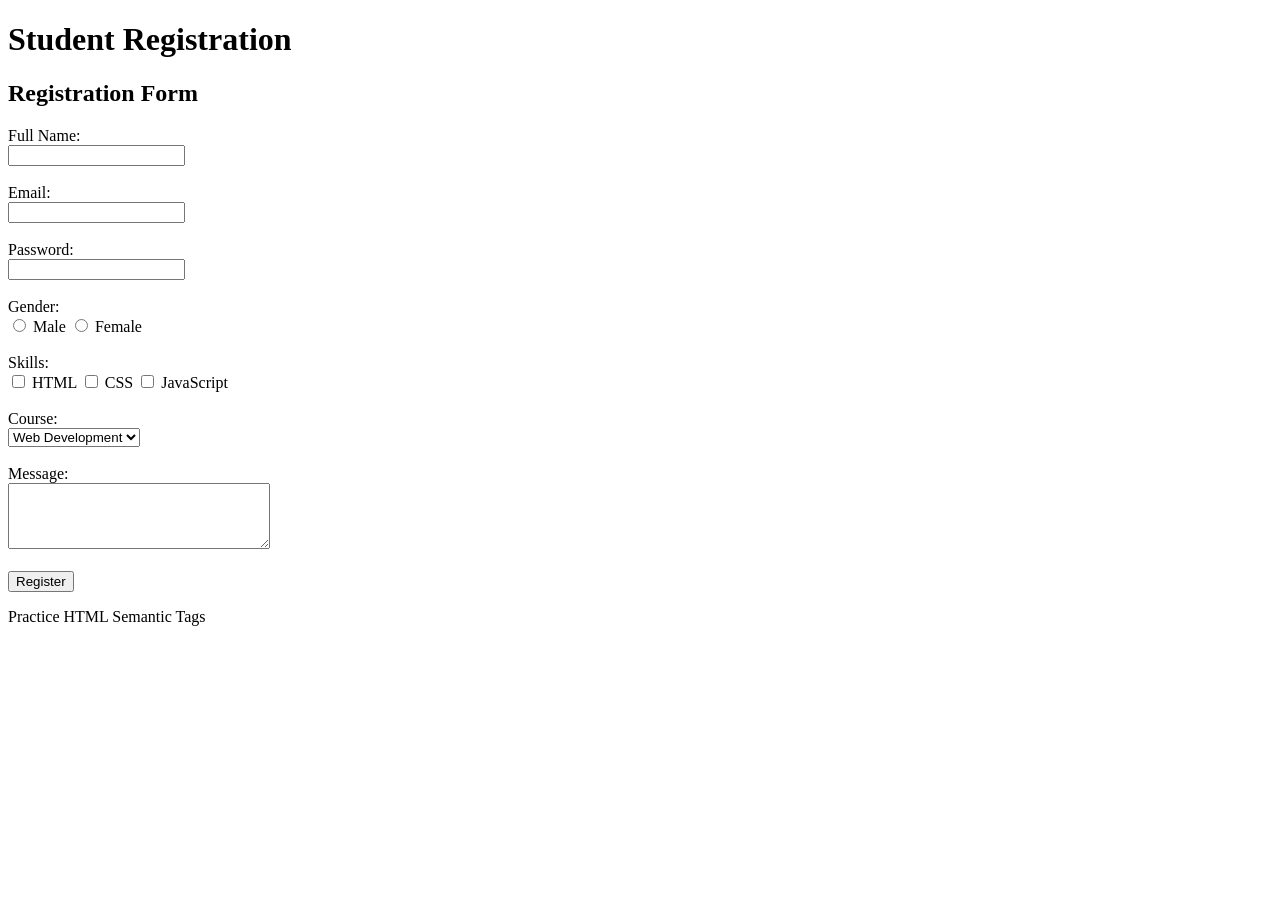
==== index.html @ 50c59042 "html practise" ====
<!DOCTYPE html>
<html lang="en">

<head>
    <meta charset="UTF-8">
    <title>Semantic Form Practice</title>
</head>

<body>

    <header>
        <h1>Student Registration</h1>
    </header>

    <main>

        <section>
            <h2>Registration Form</h2>

            <form>

                <label for="name">Full Name:</label><br>
                <input type="text" id="name" name="name"><br><br>

                <label for="email">Email:</label><br>
                <input type="email" id="email" name="email"><br><br>

                <label for="password">Password:</label><br>
                <input type="password" id="password" name="password"><br><br>

                <label>Gender:</label><br>
                <input type="radio" name="gender"> Male
                <input type="radio" name="gender"> Female<br><br>

                <label>Skills:</label><br>
                <input type="checkbox"> HTML
                <input type="checkbox"> CSS
                <input type="checkbox"> JavaScript<br><br>

                <label for="course">Course:</label><br>
                <select id="course">
                    <option>Web Development</option>
                    <option>Data Science</option>
                    <option>Cyber Security</option>
                </select><br><br>

                <label for="message">Message:</label><br>
                <textarea id="message" rows="4" cols="30"></textarea><br><br>

                <input type="submit" value="Register">

            </form>

        </section>

    </main>

    <footer>
        <p>Practice HTML Semantic Tags</p>
    </footer>

</body>

</html>
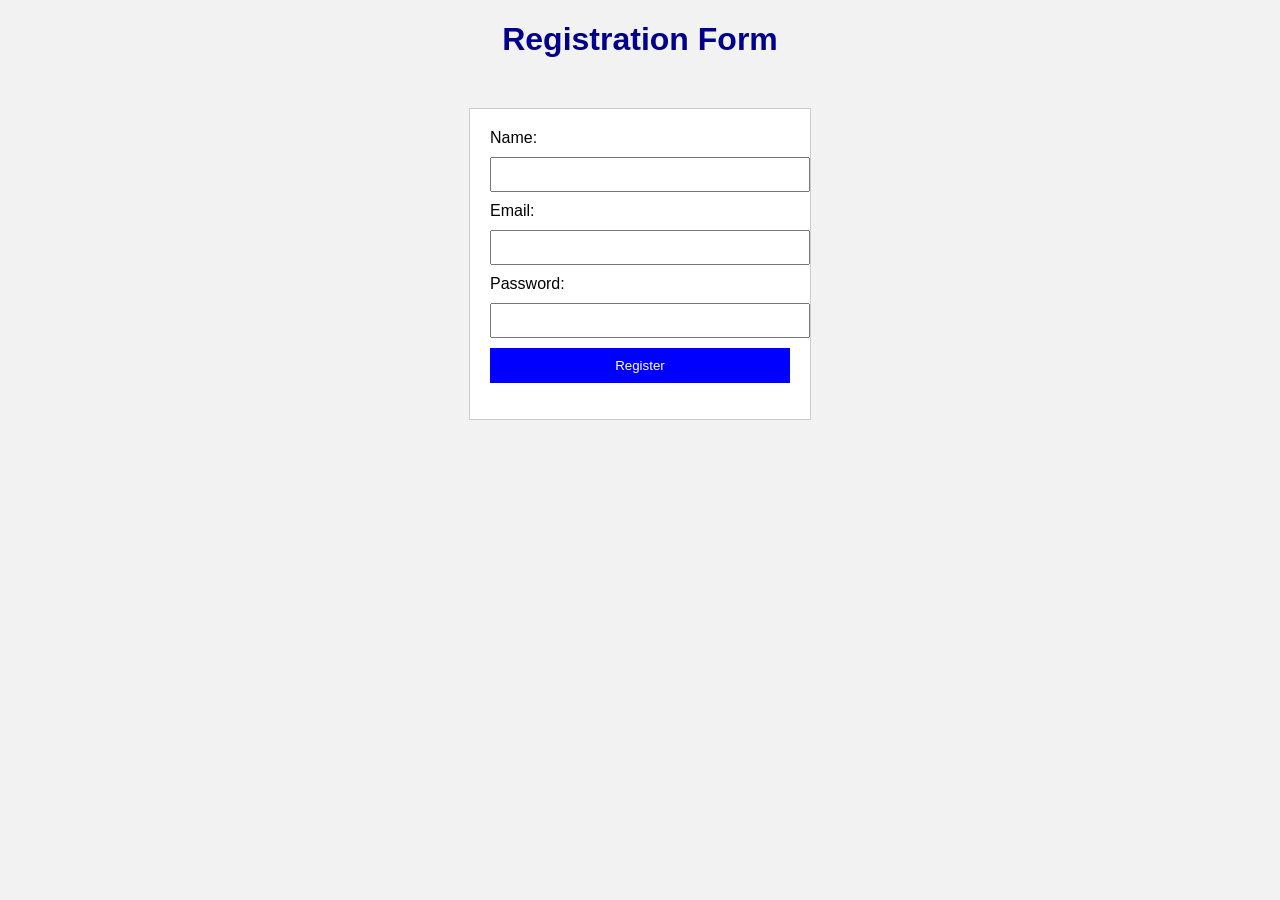
==== commit 861ce526: "html and css practise page" ====
--- a/index.html
+++ b/index.html
@@ -1,64 +1,88 @@
 <!DOCTYPE html>
 <html lang="en">
+<head>
+<meta charset="UTF-8">
+<title>Styled Form</title>
 
-<head>
-    <meta charset="UTF-8">
-    <title>Semantic Form Practice</title>
+<style>
+
+/* Element selector */
+body {
+    font-family: Arial;
+    background-color: #f2f2f2;
+}
+
+/* ID selector */
+#title {
+    text-align: center;
+    color: darkblue;
+}
+
+/* Class selector */
+.form-box {
+    background-color: white;
+    width: 300px;
+    margin: 50px auto; /* center the form */
+    padding: 20px;
+    border: 1px solid #ccc;
+}
+
+/* Input styling */
+input {
+    width: 100%;
+    padding: 8px;       /* inner space */
+    margin: 10px 0;     /* space between inputs */
+}
+
+/* Button styling */
+button {
+    width: 100%;
+    padding: 10px;
+    background-color: blue;
+    color: white;
+    border: none;
+}
+
+</style>
 </head>
 
 <body>
 
-    <header>
-        <h1>Student Registration</h1>
-    </header>
+<header>
+    <h1 id="title">Registration Form</h1>
+</header>
 
-    <main>
+<main>
 
-        <section>
-            <h2>Registration Form</h2>
+<section class="form-box">
 
-            <form>
+<form onsubmit="showMessage(event)">
 
-                <label for="name">Full Name:</label><br>
-                <input type="text" id="name" name="name"><br><br>
+<label>Name:</label>
+<input type="text" required>
 
-                <label for="email">Email:</label><br>
-                <input type="email" id="email" name="email"><br><br>
+<label>Email:</label>
+<input type="email" required>
 
-                <label for="password">Password:</label><br>
-                <input type="password" id="password" name="password"><br><br>
+<label>Password:</label>
+<input type="password" required>
 
-                <label>Gender:</label><br>
-                <input type="radio" name="gender"> Male
-                <input type="radio" name="gender"> Female<br><br>
+<button type="submit">Register</button>
 
-                <label>Skills:</label><br>
-                <input type="checkbox"> HTML
-                <input type="checkbox"> CSS
-                <input type="checkbox"> JavaScript<br><br>
+</form>
 
-                <label for="course">Course:</label><br>
-                <select id="course">
-                    <option>Web Development</option>
-                    <option>Data Science</option>
-                    <option>Cyber Security</option>
-                </select><br><br>
+<p id="successMessage"></p>
 
-                <label for="message">Message:</label><br>
-                <textarea id="message" rows="4" cols="30"></textarea><br><br>
+</section>
 
-                <input type="submit" value="Register">
+</main>
 
-            </form>
-
-        </section>
-
-    </main>
-
-    <footer>
-        <p>Practice HTML Semantic Tags</p>
-    </footer>
+<script>
+function showMessage(event) {
+    event.preventDefault();
+    document.getElementById("successMessage").innerText = "✅ Registration Successful!";
+}
+</script>
 
 </body>
-
 </html>
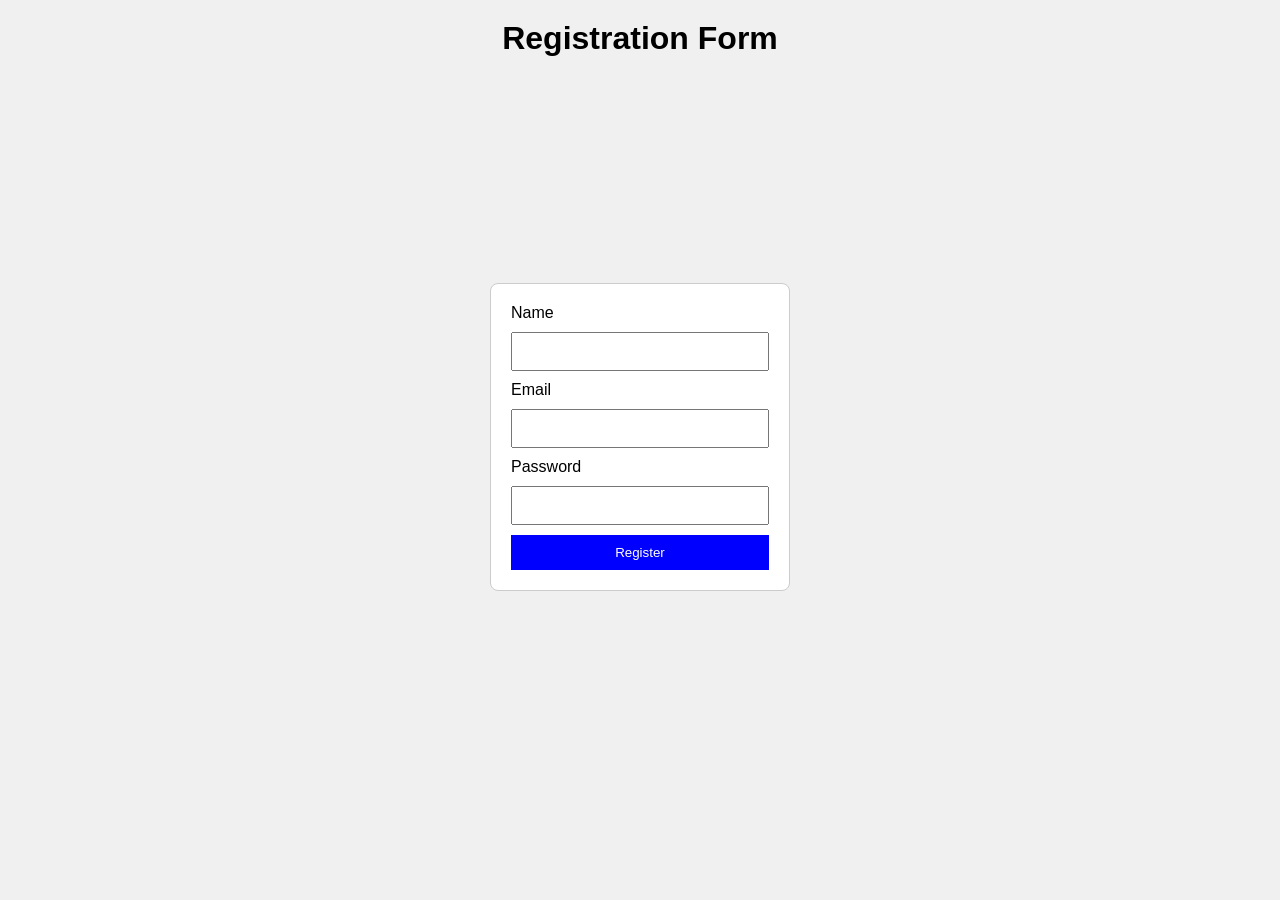
==== commit 4dae1e53: "separating html and css style" ====
--- a/index.html
+++ b/index.html
@@ -1,88 +1,50 @@
 <!DOCTYPE html>
 <html lang="en">
+
 <head>
-<meta charset="UTF-8">
-<title>Styled Form</title>
-
-<style>
-
-/* Element selector */
-body {
-    font-family: Arial;
-    background-color: #f2f2f2;
-}
-
-/* ID selector */
-#title {
-    text-align: center;
-    color: darkblue;
-}
-
-/* Class selector */
-.form-box {
-    background-color: white;
-    width: 300px;
-    margin: 50px auto; /* center the form */
-    padding: 20px;
-    border: 1px solid #ccc;
-}
-
-/* Input styling */
-input {
-    width: 100%;
-    padding: 8px;       /* inner space */
-    margin: 10px 0;     /* space between inputs */
-}
-
-/* Button styling */
-button {
-    width: 100%;
-    padding: 10px;
-    background-color: blue;
-    color: white;
-    border: none;
-}
-
-</style>
+    <meta charset="UTF-8">
+    <title>Flexbox Form</title>
+    <link rel="stylesheet" href="style.css">
 </head>
 
 <body>
 
-<header>
-    <h1 id="title">Registration Form</h1>
-</header>
+    <header>
+        <h1>Registration Form</h1>
+    </header>
 
-<main>
+    <main class="container">
 
-<section class="form-box">
+        <section class="form-box">
 
-<form onsubmit="showMessage(event)">
+            <form onsubmit="showMessage(event)">
 
-<label>Name:</label>
-<input type="text" required>
+                <label>Name</label>
+                <input type="text" required>
 
-<label>Email:</label>
-<input type="email" required>
+                <label>Email</label>
+                <input type="email" required>
 
-<label>Password:</label>
-<input type="password" required>
+                <label>Password</label>
+                <input type="password" required>
 
-<button type="submit">Register</button>
+                <button type="submit">Register</button>
 
-</form>
+            </form>
 
-<p id="successMessage"></p>
+            <p id="successMessage"></p>
 
-</section>
+        </section>
 
-</main>
+    </main>
 
-<script>
-function showMessage(event) {
-    event.preventDefault();
-    document.getElementById("successMessage").innerText = "✅ Registration Successful!";
-}
-</script>
+    <script>
+        function showMessage(event) {
+            event.preventDefault();
+            document.getElementById("successMessage").innerText = "✅ Registered Successfully!";
+        }
+    </script>
 
 </body>
+
 </html>
--- a/style.css
+++ b/style.css
@@ -0,0 +1,61 @@
+/* Reset */
+* {
+    margin: 0;
+    padding: 0;
+    box-sizing: border-box;
+}
+
+/* Body */
+body {
+    font-family: Arial;
+    background-color: #f0f0f0;
+}
+
+/* Header */
+header {
+    text-align: center;
+    padding: 20px;
+}
+
+/* Flex container */
+.container {
+    display: flex;
+    justify-content: center;  /* horizontal center */
+    align-items: center;      /* vertical center */
+    height: 80vh;
+}
+
+/* Form box */
+.form-box {
+    background: white;
+    padding: 20px;
+    width: 300px;
+    border: 1px solid #ccc;
+    border-radius: 8px;
+}
+
+/* Form layout */
+form {
+    display: flex;
+    flex-direction: column;
+}
+
+/* Inputs */
+input {
+    margin: 10px 0;
+    padding: 10px;
+}
+
+/* Button */
+button {
+    padding: 10px;
+    background-color: blue;
+    color: white;
+    border: none;
+    cursor: pointer;
+}
+
+/* Hover effect */
+button:hover {
+    background-color: darkblue;
+}
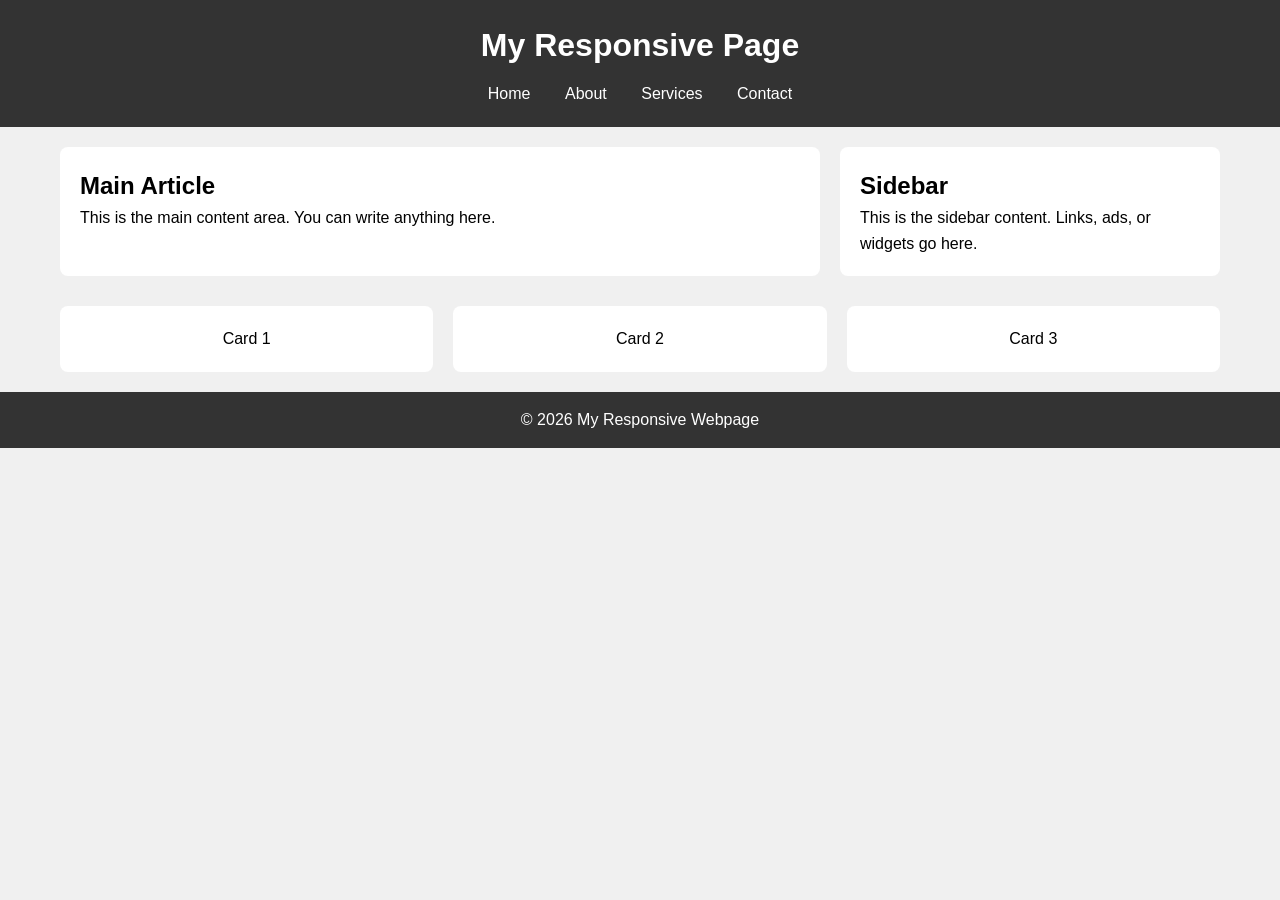
==== commit 5af6e714: "bulid aresponsive web page using grid,flex byusing htmland css" ====
--- a/index.html
+++ b/index.html
@@ -1,50 +1,53 @@
 <!DOCTYPE html>
 <html lang="en">
-
 <head>
-    <meta charset="UTF-8">
-    <title>Flexbox Form</title>
-    <link rel="stylesheet" href="style.css">
+<meta charset="UTF-8">
+<meta name="viewport" content="width=device-width, initial-scale=1.0">
+<title>Responsive Web Page</title>
+<link rel="stylesheet" href="style.css">
 </head>
 
 <body>
 
-    <header>
-        <h1>Registration Form</h1>
-    </header>
+<!-- Header -->
+<header>
+    <h1>My Responsive Page</h1>
+    <nav>
+        <a href="#">Home</a>
+        <a href="#">About</a>
+        <a href="#">Services</a>
+        <a href="#">Contact</a>
+    </nav>
+</header>
 
-    <main class="container">
+<!-- Main content -->
+<main class="container">
 
-        <section class="form-box">
+    <!-- Grid layout -->
+    <section class="content">
+        <article>
+            <h2>Main Article</h2>
+            <p>This is the main content area. You can write anything here.</p>
+        </article>
+        <aside>
+            <h2>Sidebar</h2>
+            <p>This is the sidebar content. Links, ads, or widgets go here.</p>
+        </aside>
+    </section>
 
-            <form onsubmit="showMessage(event)">
+    <!-- Flexbox section -->
+    <section class="cards">
+        <div class="card">Card 1</div>
+        <div class="card">Card 2</div>
+        <div class="card">Card 3</div>
+    </section>
 
-                <label>Name</label>
-                <input type="text" required>
+</main>
 
-                <label>Email</label>
-                <input type="email" required>
-
-                <label>Password</label>
-                <input type="password" required>
-
-                <button type="submit">Register</button>
-
-            </form>
-
-            <p id="successMessage"></p>
-
-        </section>
-
-    </main>
-
-    <script>
-        function showMessage(event) {
-            event.preventDefault();
-            document.getElementById("successMessage").innerText = "✅ Registered Successfully!";
-        }
-    </script>
+<!-- Footer -->
+<footer>
+    <p>© 2026 My Responsive Webpage</p>
+</footer>
 
 </body>
-
 </html>
--- a/style.css
+++ b/style.css
@@ -7,55 +7,86 @@
 
 /* Body */
 body {
-    font-family: Arial;
+    font-family: Arial, sans-serif;
+    line-height: 1.6;
     background-color: #f0f0f0;
 }
 
 /* Header */
 header {
+    background-color: #333;
+    color: white;
+    padding: 20px;
     text-align: center;
-    padding: 20px;
 }
 
-/* Flex container */
-.container {
-    display: flex;
-    justify-content: center;  /* horizontal center */
-    align-items: center;      /* vertical center */
-    height: 80vh;
+header nav {
+    margin-top: 10px;
 }
 
-/* Form box */
-.form-box {
+header nav a {
+    color: white;
+    text-decoration: none;
+    margin: 0 15px;
+}
+
+header nav a:hover {
+    text-decoration: underline;
+}
+
+/* Container (Grid) */
+.container {
+    max-width: 1200px;
+    margin: 20px auto;
+    padding: 0 20px;
+}
+
+/* Grid layout */
+.content {
+    display: grid;
+    grid-template-columns: 2fr 1fr;
+    gap: 20px;
+    margin-bottom: 30px;
+}
+
+.content article,
+.content aside {
     background: white;
     padding: 20px;
-    width: 300px;
-    border: 1px solid #ccc;
     border-radius: 8px;
 }
 
-/* Form layout */
-form {
+/* Flexbox cards */
+.cards {
     display: flex;
-    flex-direction: column;
+    flex-wrap: wrap;
+    gap: 20px;
 }
 
-/* Inputs */
-input {
-    margin: 10px 0;
-    padding: 10px;
+.card {
+    flex: 1 1 30%;
+    background: white;
+    padding: 20px;
+    border-radius: 8px;
+    text-align: center;
 }
 
-/* Button */
-button {
-    padding: 10px;
-    background-color: blue;
+/* Footer */
+footer {
+    background-color: #333;
     color: white;
-    border: none;
-    cursor: pointer;
+    text-align: center;
+    padding: 15px;
+    margin-top: 20px;
 }
 
-/* Hover effect */
-button:hover {
-    background-color: darkblue;
+/* Responsive */
+@media (max-width: 900px) {
+    .content {
+        grid-template-columns: 1fr;
+    }
+
+    .cards {
+        flex-direction: column;
+    }
 }
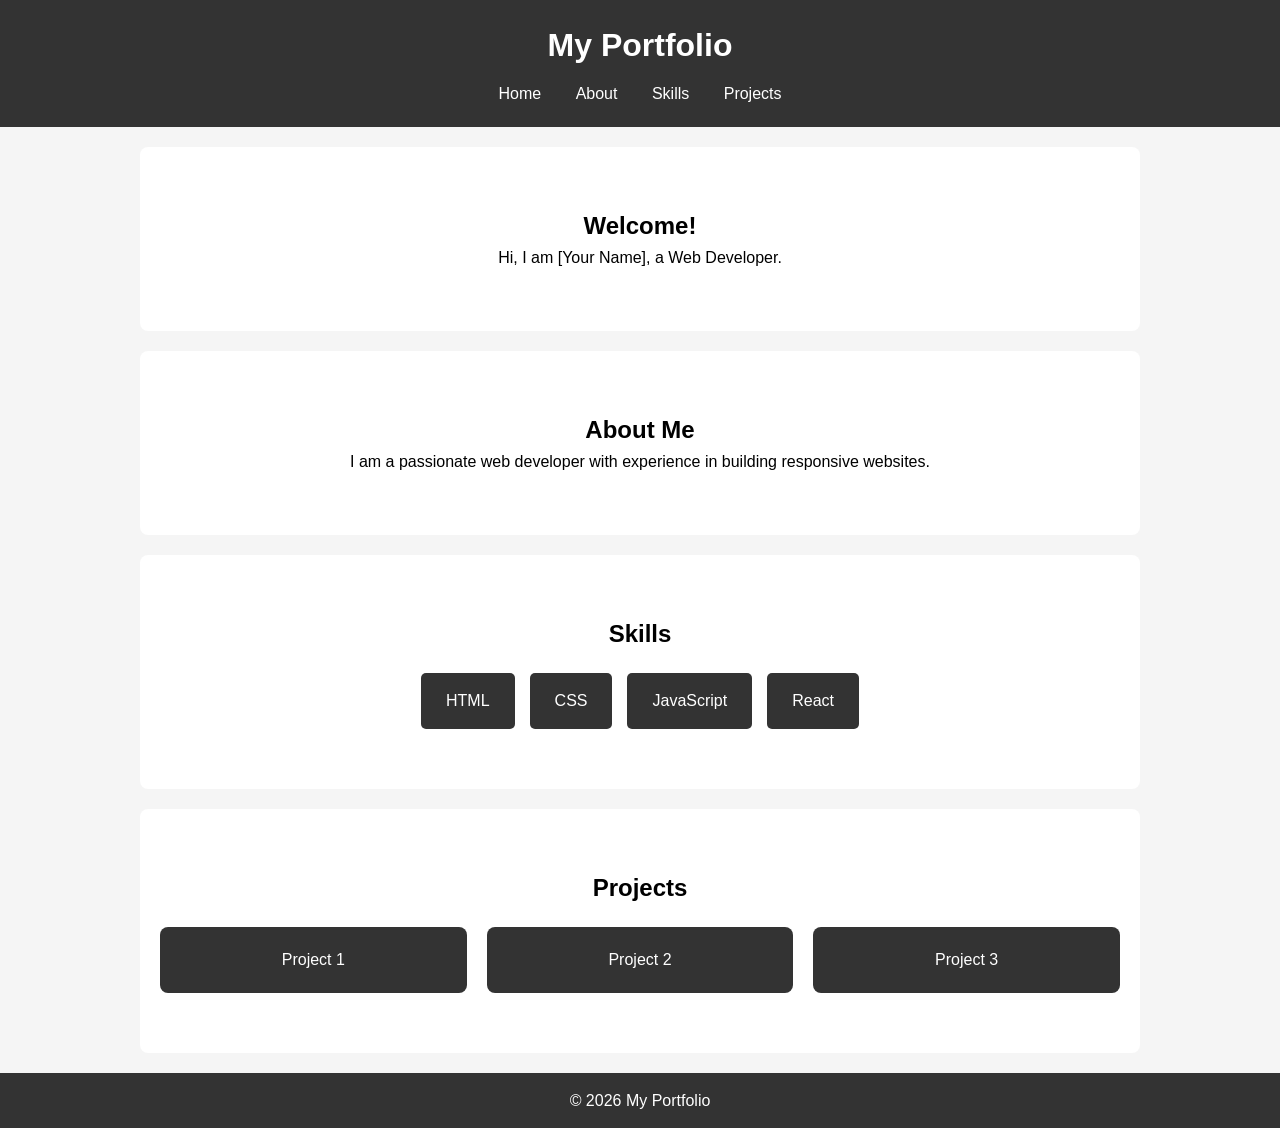
==== commit 1b06a3a2: "javascaprit check user input form" ====
--- a/index.html
+++ b/index.html
@@ -1,53 +1,64 @@
 <!DOCTYPE html>
 <html lang="en">
+
 <head>
-<meta charset="UTF-8">
-<meta name="viewport" content="width=device-width, initial-scale=1.0">
-<title>Responsive Web Page</title>
-<link rel="stylesheet" href="style.css">
+    <meta charset="UTF-8">
+    <meta name="viewport" content="width=device-width, initial-scale=1.0">
+    <title>My Portfolio</title>
+    <link rel="stylesheet" href="style.css">
 </head>
 
 <body>
 
-<!-- Header -->
-<header>
-    <h1>My Responsive Page</h1>
-    <nav>
-        <a href="#">Home</a>
-        <a href="#">About</a>
-        <a href="#">Services</a>
-        <a href="#">Contact</a>
-    </nav>
-</header>
+    <!-- Header -->
+    <header>
+        <h1>My Portfolio</h1>
+        <nav>
+            <a href="#home">Home</a>
+            <a href="#about">About</a>
+            <a href="#skills">Skills</a>
+            <a href="#projects">Projects</a>
+        </nav>
+    </header>
 
-<!-- Main content -->
-<main class="container">
-
-    <!-- Grid layout -->
-    <section class="content">
-        <article>
-            <h2>Main Article</h2>
-            <p>This is the main content area. You can write anything here.</p>
-        </article>
-        <aside>
-            <h2>Sidebar</h2>
-            <p>This is the sidebar content. Links, ads, or widgets go here.</p>
-        </aside>
+    <!-- Home Section -->
+    <section id="home" class="section home">
+        <h2>Welcome!</h2>
+        <p>Hi, I am [Your Name], a Web Developer.</p>
     </section>
 
-    <!-- Flexbox section -->
-    <section class="cards">
-        <div class="card">Card 1</div>
-        <div class="card">Card 2</div>
-        <div class="card">Card 3</div>
+    <!-- About Section -->
+    <section id="about" class="section about">
+        <h2>About Me</h2>
+        <p>I am a passionate web developer with experience in building responsive websites.</p>
     </section>
 
-</main>
+    <!-- Skills Section -->
+    <section id="skills" class="section skills">
+        <h2>Skills</h2>
+        <div class="skills-container">
+            <div class="skill">HTML</div>
+            <div class="skill">CSS</div>
+            <div class="skill">JavaScript</div>
+            <div class="skill">React</div>
+        </div>
+    </section>
 
-<!-- Footer -->
-<footer>
-    <p>© 2026 My Responsive Webpage</p>
-</footer>
+    <!-- Projects Section -->
+    <section id="projects" class="section projects">
+        <h2>Projects</h2>
+        <div class="projects-container">
+            <div class="project">Project 1</div>
+            <div class="project">Project 2</div>
+            <div class="project">Project 3</div>
+        </div>
+    </section>
+
+    <!-- Footer -->
+    <footer>
+        <p>© 2026 My Portfolio</p>
+    </footer>
 
 </body>
+
 </html>
--- a/style.css
+++ b/style.css
@@ -9,7 +9,7 @@
 body {
     font-family: Arial, sans-serif;
     line-height: 1.6;
-    background-color: #f0f0f0;
+    background-color: #f5f5f5;
 }
 
 /* Header */
@@ -18,6 +18,8 @@
     color: white;
     padding: 20px;
     text-align: center;
+    position: sticky;
+    top: 0;
 }
 
 header nav {
@@ -34,41 +36,45 @@
     text-decoration: underline;
 }
 
-/* Container (Grid) */
-.container {
-    max-width: 1200px;
+/* Section Styling */
+.section {
+    padding: 60px 20px;
+    text-align: center;
+    background-color: white;
     margin: 20px auto;
-    padding: 0 20px;
+    border-radius: 8px;
+    max-width: 1000px;
 }
 
-/* Grid layout */
-.content {
-    display: grid;
-    grid-template-columns: 2fr 1fr;
-    gap: 20px;
-    margin-bottom: 30px;
+/* Skills Section (Flexbox) */
+.skills-container {
+    display: flex;
+    flex-wrap: wrap;
+    justify-content: center;
+    gap: 15px;
+    margin-top: 20px;
 }
 
-.content article,
-.content aside {
-    background: white;
+.skill {
+    background-color: #333;
+    color: white;
+    padding: 15px 25px;
+    border-radius: 5px;
+}
+
+/* Projects Section (Grid) */
+.projects-container {
+    display: grid;
+    grid-template-columns: repeat(auto-fit, minmax(200px, 1fr));
+    gap: 20px;
+    margin-top: 20px;
+}
+
+.project {
+    background-color: #333;
+    color: white;
     padding: 20px;
     border-radius: 8px;
-}
-
-/* Flexbox cards */
-.cards {
-    display: flex;
-    flex-wrap: wrap;
-    gap: 20px;
-}
-
-.card {
-    flex: 1 1 30%;
-    background: white;
-    padding: 20px;
-    border-radius: 8px;
-    text-align: center;
 }
 
 /* Footer */
@@ -81,12 +87,13 @@
 }
 
 /* Responsive */
-@media (max-width: 900px) {
-    .content {
-        grid-template-columns: 1fr;
+@media (max-width: 600px) {
+    header nav a {
+        display: block;
+        margin: 10px 0;
     }
 
-    .cards {
+    .skills-container {
         flex-direction: column;
     }
 }
